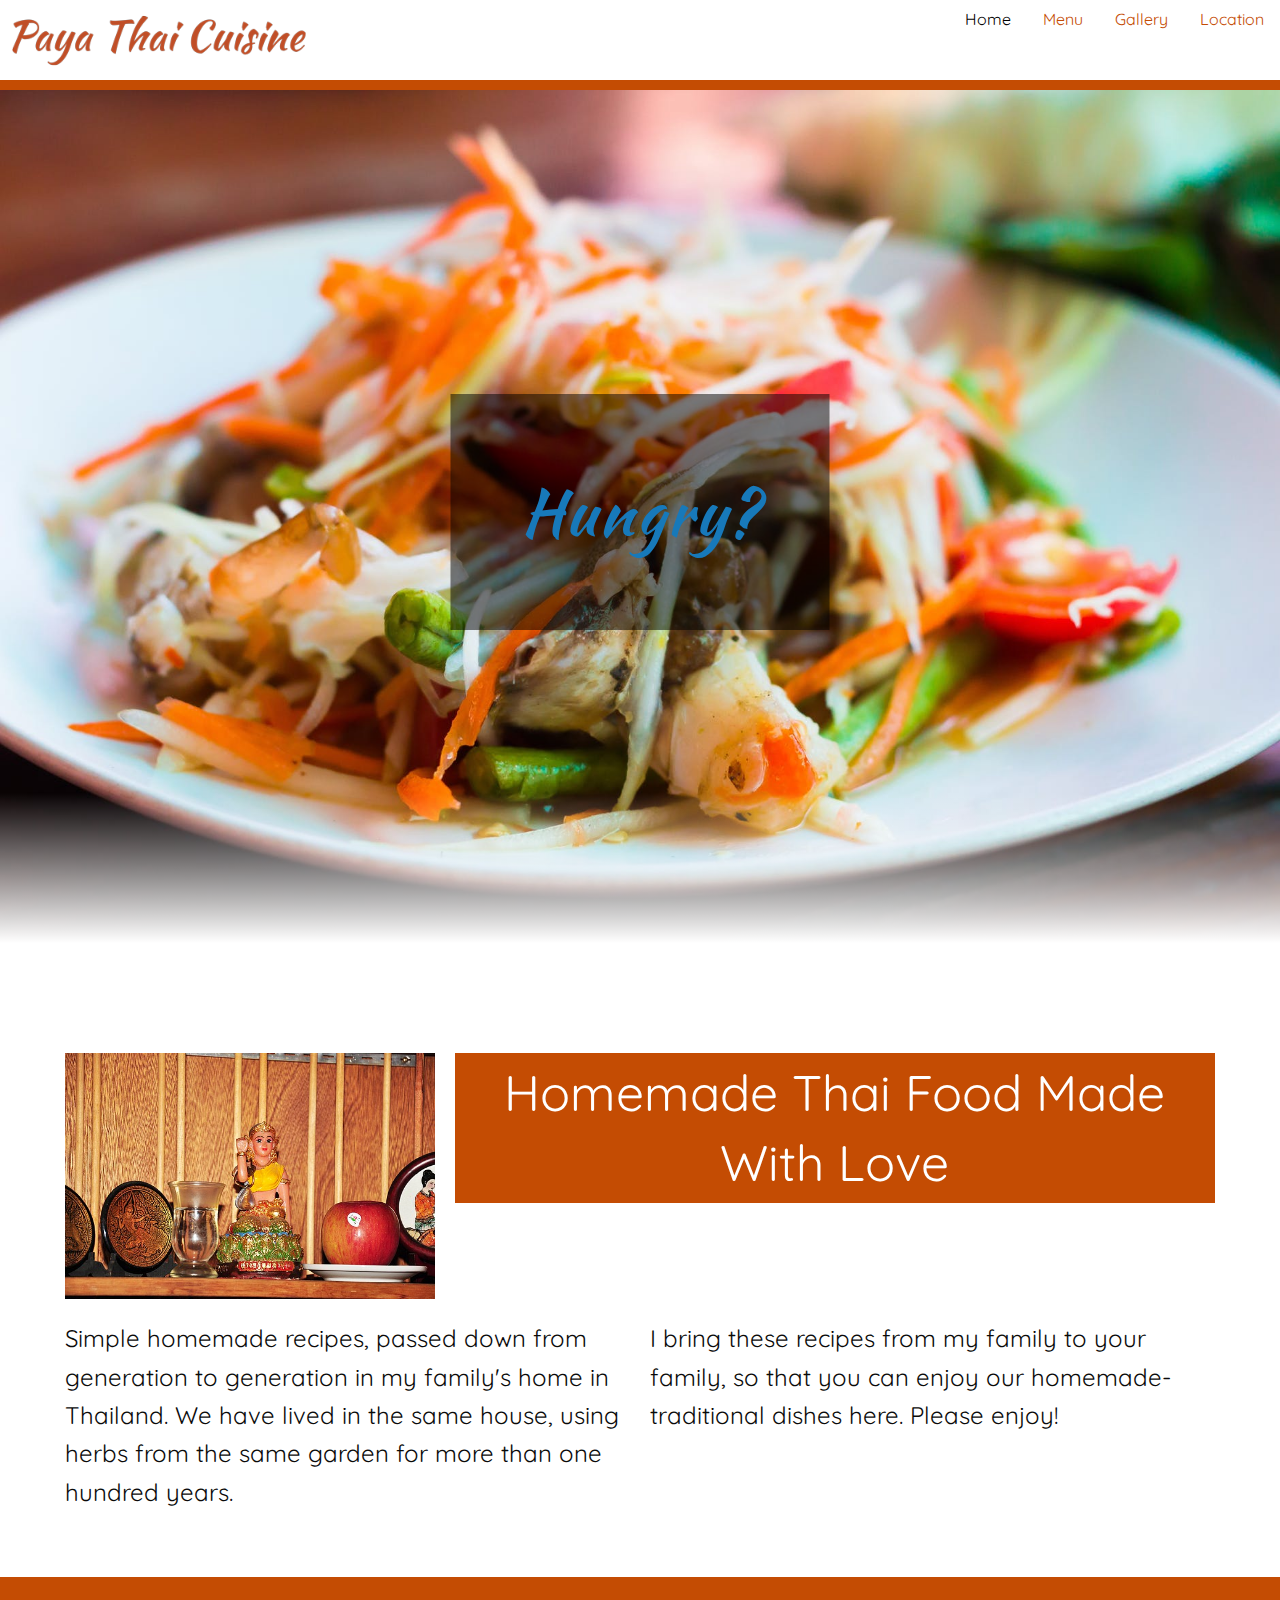
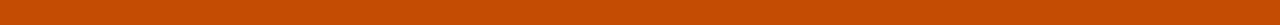
==== index.html @ 6377be19 "Added Jeric's Menu, Redeveloped Natalie's Home Page, Added photos and layout of Location" ====
<!doctype html>
<html class="no-js" lang="en" dir="ltr">
  <head>
    <meta charset="utf-8">
    <meta http-equiv="x-ua-compatible" content="ie=edge">
    <meta name="viewport" content="width=device-width, initial-scale=1.0">
    <meta author="natalie"> <!-- add author name -->
    <title>Paya Thai Cuisine</title> <!-- add title -->
    <link rel="stylesheet" href="css/foundation.css">
    <link rel="stylesheet" href="css/app1.css">
  </head>

<body id="mainpage"> <!-- Add id for page here-->
  <!-- Start the header section of each page here -->

  <!-- NAV AND HEADER -->
  <header class="grid-x">
    <div class="cell large-3 medium-5">
      <img src="img/payaaa.png" alt="Paya Thai Logo">
    </div>
    <nav class="small-11 large-9 medium-6 menu align-right grid-padding-y">
      <ul class="menu">
        <li><a href="index.html" class="current">Home</a></li>
        <li><a href="menu.html">Menu</a></li>
        <li><a href="gallery.html">Gallery</a></li>
        <li><a href="location.html">Location</a></li>
      </ul>
    </nav>
  </header>

  <!-- <header class="grid-x">
    <div class="cell large-12">
    <img src="img/payathai.png" alt="Paya Thai Logo">
  </div>
  </header>

  <section class="grid-x">
    <nav class="cell large-12 menu align-right menu-padding">
      <ul class="menu">
        <li><a href="index.html" class="current">Home</a></li>
        <li><a href="menu.html">Menu</a></li>
        <li><a href="gallery.html">Gallery</a></li>
        <li><a href="location.html">Location</a></li>
      </ul>
    </nav>

  </section> -->


  <!-- Start the content section of each page here -->

<!-- MAIN IMAGE AND TEXT -->
<article class="grid-x">
  <section class="cell container">
    <div class="gradient">
      <img class="border full" src="img/main.jpeg" alt="main food image" >
    </div>
      <!-- <p class="hook">Test</p> -->
      <a href="menu.html"><div class="catch cell">
        <div id="hungry" class="centered">Hungry?</div>
      </div></a>
  </section>
</article>

<!-- INFO AND H2 -->
<div class="grid-container">
  <section class="grid-x marg">
    <div class="cell large-4 medium-4 small-12 pad">
      <img src="img/placeholder.jpg" alt="a statue">
    </div>

    <div class="cell large-8 medium-8 small-12 pad align-center">
      <h2 class="pinkcontainer">Homemade Thai Food Made With Love</h2>
    </div>
  </section>

  <section class="grid-x margbottom">
    <div class="cell large-6 medium-6 small-12 pad">
      <p>Simple homemade recipes, passed down from generation to generation in my family's home in Thailand. We have lived in the same house, using herbs from the same garden for more than one hundred years.</p>
    </div>
    <div class="cell large-6 medium-6 small-12 pad">
      <p>I bring these recipes from my family to your family, so that you can enjoy our homemade-traditional dishes here.
      Please enjoy!</p>
    </div>
  </section>
</div>

<!-- Start the footer section of each page here -->

<footer>
  <nav class="cell pinkcontainer large-12">
    <ul class="menu align-center menu-padding">
      <li><a href="index.html">Home</a></li>
      <li><a href="menu.html">Menu</a></li>
      <li><a href="gallery.html">Gallery</a></li>
      <li><a href="location.html">Location</a></li>
    </ul>
  </nav>
</footer>

    <script src="js/vendor/jquery.js"></script>
    <script src="js/vendor/what-input.js"></script>
    <script src="js/vendor/foundation.js"></script>
    <script src="js/app.js"></script>
  </body>
</html>
---- css/app1.css ----
/* @import url('https://fonts.googleapis.com/css?family=Alegreya+Sans|Coustard'); */
@import url('https://fonts.googleapis.com/css?family=Kaushan+Script|Quicksand');

/* MAIN PAGE STARTS HERE */

/* * {
  border: 1px solid limegreen;
} */
body {
  background-color: white;
}

nav {
  /* background-color: rgb(35,35,35); */
  background-color: white;
}
/* .menu-padding {
  padding: 22px 50px;
} */

/* .main {
  background-image:url(../img/main.jpeg);
  background-repeat: no-repeat;
  background-color:rgb(35,35,35);
  background-position: center;
  height: 1200px;
  border: 3px solid rgb(255,204,221);
} */

/* .hook {
  background-color: rgba(0, 0, 0, 0.5);
} */


nav ul li a {
  color:rgb(196,76,3);
  font-family: 'Quicksand', sans-serif;
  text-align: center;
}

nav ul li a:hover {
  /* color:rgb(255,204,221); */
  background-color:(rgb(196,76,3));
}



.current {
  background-color:rgb(196,76,3));
  color: rgb(0,0,0);
}

.centered {
    position: absolute;
    top: 50%;
    left: 50%;
    transform: translate(-50%, -50%);
    background-color:rgba(0 , 0, 0, 0.5);
    padding: 70px;
    letter-spacing: 2px;
    font-family: 'Kaushan Script', cursive;
    font-size: 4rem;
}

.container {
    position: relative;
    text-align: center;
    color: white;
}

.border {
  border-top: 10px solid rgb(196,76,3);
}

.pad {
  padding: 10px;
}
.marg {
  margin-top: 100px;
}

.catch div:link {
  color:white;
}

.catch div:hover {
  color:rgb(196,76,3);
}

.gradient::after{
  display: block;
  position: relative;
  background-image: linear-gradient(to bottom, rgba(255, 255, 255, 0) 0, #fff 100%);
  margin-top: -150px;
  height: 150px;
  width: 100%;
  content: '';
}

p {
  font-family: Alegreya sans;
  font-size: 1.5rem;
  font-family: 'Quicksand', sans-serif;
}

h2 {
  font-family: 'Quicksand', sans-serif;
  font-size: 3.9vw;;
  text-align: center;
  color: rgb(255,255,255);
}
.pinkcontainer {
  background-color: rgb(196,76,3);
  padding:5px;
}

.full {
  width: 100vw;
}
.margbottom {
  margin-bottom: 40px;
}
/* MAIN PAGE ENDS HERE */
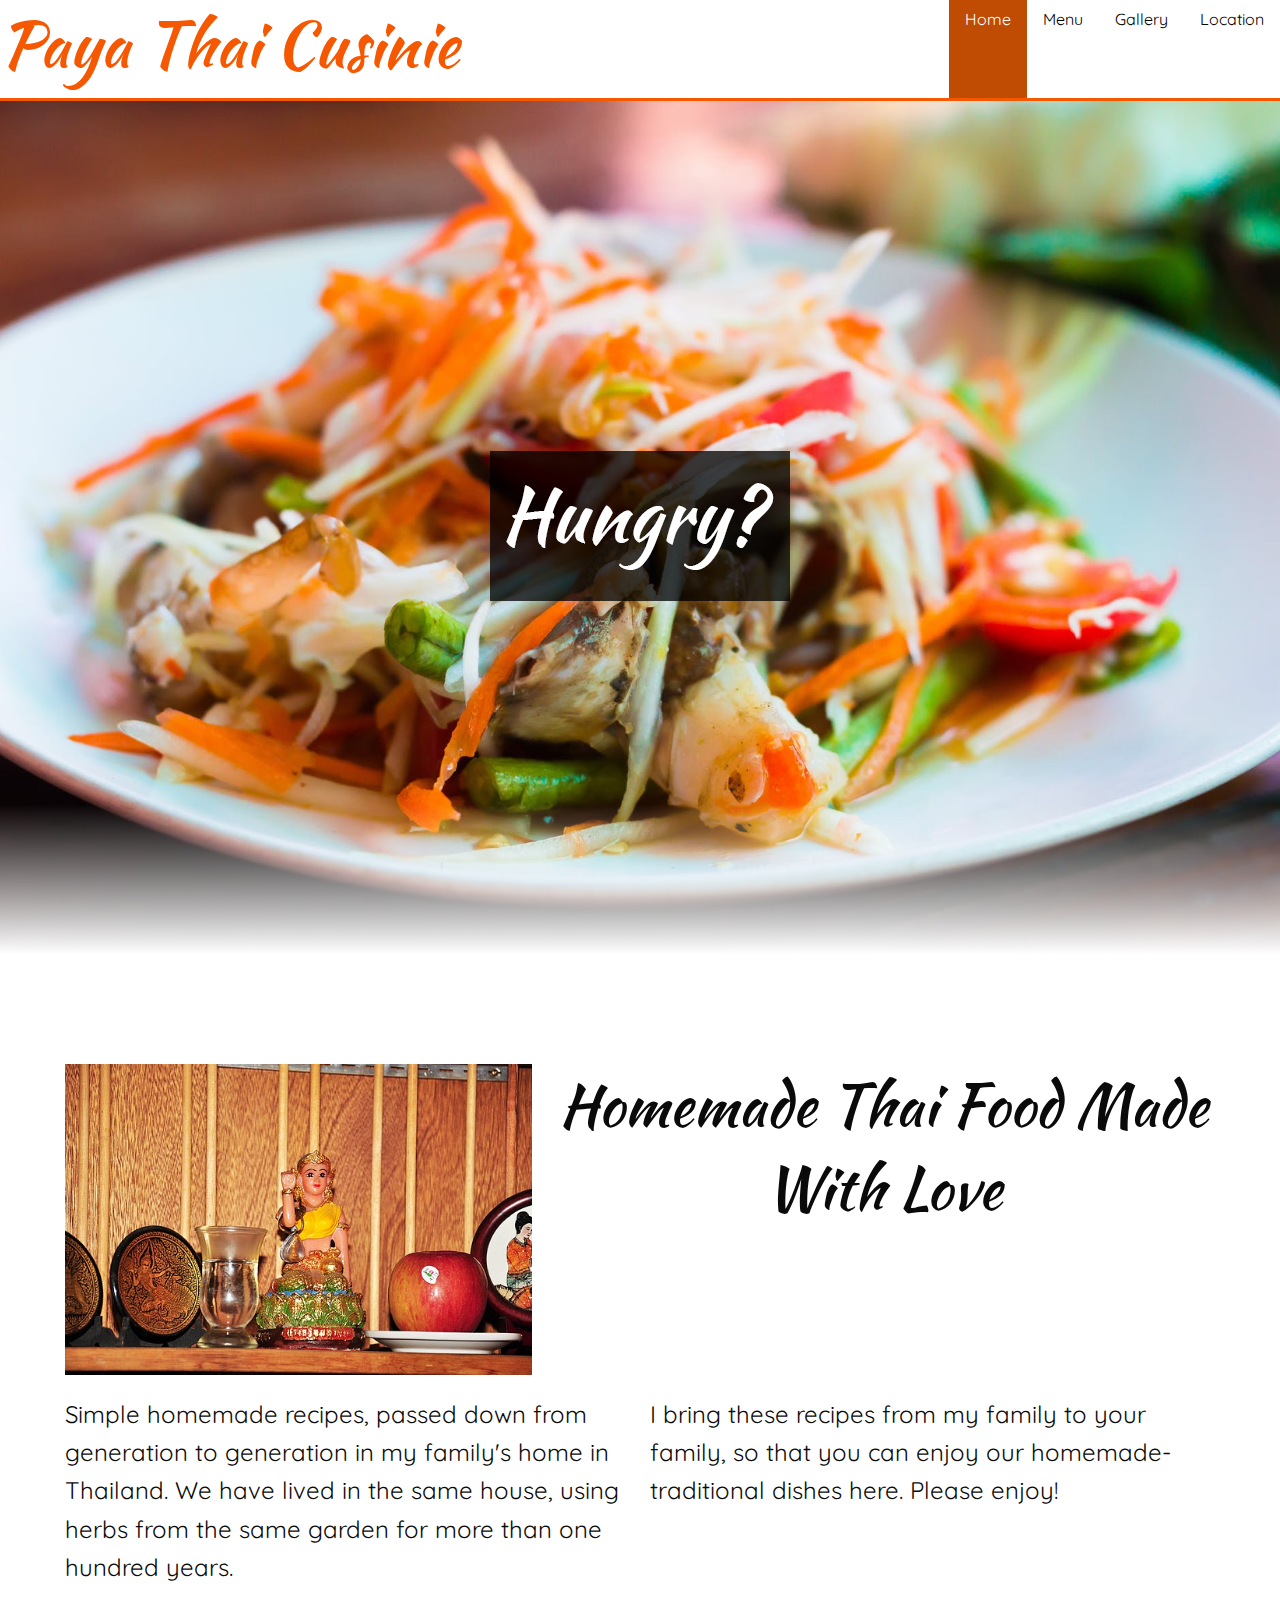
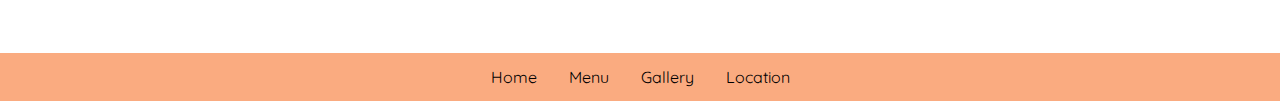
==== commit f95f645c: "Assembled Redesign" ====
--- a/index.html
+++ b/index.html
@@ -7,7 +7,7 @@
     <meta author="natalie"> <!-- add author name -->
     <title>Paya Thai Cuisine</title> <!-- add title -->
     <link rel="stylesheet" href="css/foundation.css">
-    <link rel="stylesheet" href="css/app1.css">
+    <link rel="stylesheet" href="css/app.css">
   </head>
 
 <body id="mainpage"> <!-- Add id for page here-->
@@ -15,15 +15,16 @@
 
   <!-- NAV AND HEADER -->
   <header class="grid-x">
-    <div class="cell large-3 medium-5">
-      <img src="img/payaaa.png" alt="Paya Thai Logo">
+    <div class="cell large-6 medium-6 small-12 auto">
+      <!-- <img src="img/payathai.png" alt="Paya Thai Logo"> -->
+      <h1>Paya Thai Cusinie</h1>  <!-- PLACEHOLDER FOR LOGO -->
     </div>
-    <nav class="small-11 large-9 medium-6 menu align-right grid-padding-y">
+    <nav class="cell large-6 menu align-right">
       <ul class="menu">
-        <li><a href="index.html" class="current">Home</a></li>
-        <li><a href="menu.html">Menu</a></li>
-        <li><a href="gallery.html">Gallery</a></li>
-        <li><a href="location.html">Location</a></li>
+        <li class="auto"><a href="index.html" class="current">Home</a></li>
+        <li class="auto"><a href="menu.html">Menu</a></li>
+        <li class="auto"><a href="gallery.html">Gallery</a></li>
+        <li class="auto"><a href="location.html">Location</a></li>
       </ul>
     </nav>
   </header>
@@ -53,24 +54,31 @@
 <article class="grid-x">
   <section class="cell container">
     <div class="gradient">
-      <img class="border full" src="img/main.jpeg" alt="main food image" >
+      <!-- <img class="border fluid" src="img/main.jpeg" alt="main food image" > -->
+
+      <img class="full border" data-interchange="[img/main-small.jpg, small],
+                                          [img/main.jpeg, medium],
+                                          [img/main.jpeg, large]">
+
     </div>
-      <!-- <p class="hook">Test</p> -->
-      <a href="menu.html"><div class="catch cell">
-        <div id="hungry" class="centered">Hungry?</div>
-      </div></a>
-  </section>
-</article>
+
+      <div class="cell small-12 medium-4 large-3">
+        <img src="img/hungry.png" id="hungry" class="centered" alt="Hungry?"
+         onmouseover="this.src='img/covered.png'">
+        <!-- onmouseout="this.src='img/hungry.png'" -->
+      </div>
+    </section>
+    </article>
 
 <!-- INFO AND H2 -->
 <div class="grid-container">
   <section class="grid-x marg">
-    <div class="cell large-4 medium-4 small-12 pad">
+    <div class="cell large-5 medium-5 small-12 pad">
       <img src="img/placeholder.jpg" alt="a statue">
     </div>
 
-    <div class="cell large-8 medium-8 small-12 pad align-center">
-      <h2 class="pinkcontainer">Homemade Thai Food Made With Love</h2>
+    <div class="cell large-7 medium-7 small-12 pad align-center">
+      <h2>Homemade Thai Food Made With Love</h2>
     </div>
   </section>
 
@@ -88,7 +96,7 @@
 <!-- Start the footer section of each page here -->
 
 <footer>
-  <nav class="cell pinkcontainer large-12">
+  <nav class="cell footercontainer large-12">
     <ul class="menu align-center menu-padding">
       <li><a href="index.html">Home</a></li>
       <li><a href="menu.html">Menu</a></li>
--- a/css/app.css
+++ b/css/app.css
@@ -0,0 +1,134 @@
+@import url('https://fonts.googleapis.com/css?family=Kaushan+Script|Open+Sans');
+@import url('https://fonts.googleapis.com/css?family=Quicksand');
+
+
+/* MAIN PAGE STARTS HERE */
+/*
+* {
+  border: 1px solid limegreen;
+} */
+body {
+  background-color: white;
+}
+
+nav {
+  /* background-color: rgb(35,35,35); */
+  background-color: white;
+}
+/* .menu-padding {
+  padding: 22px 50px;
+} */
+
+/* .main {
+  background-image:url(../img/main.jpeg);
+  background-repeat: no-repeat;
+  background-color:rgb(35,35,35);
+  background-position: center;
+  height: 1200px;
+  border: 3px solid rgb(255,204,221);
+} */
+
+/* .hook {
+  background-color: rgba(0, 0, 0, 0.5);
+} */
+
+
+nav ul li a {
+  color:rgb(0,0,0);
+  font-family: 'Quicksand', sans-serif;
+  text-align: center;
+}
+
+nav ul li a:hover {
+  /* color:rgb(255,204,221); */
+  background-color: rgba(246,88,1, .5);
+  color: black;
+}
+
+
+
+.current {
+  background-color:rgb(192,76,3);
+  color: white;
+}
+
+.centered {
+    position: absolute;
+    top: 50%;
+    left: 50%;
+    transform: translate(-50%, -50%);
+    /* background-color:rgba(0 , 0, 0, 0.5); */
+    /* padding: 20px;
+    letter-spacing: 2px;
+    font-family: 'Kaushan Script', cursive;
+    font-size: 4em; */
+    z-index: 10;
+}
+
+.container {
+    position: relative;
+    text-align: center;
+    color: white;
+    z-index: 1;
+}
+
+.border {
+  border-top: 3px solid rgb(246,88,1);
+}
+
+.pad {
+  padding: 10px;
+}
+.marg {
+  margin-top: 100px;
+}
+
+/* .catch div:link {
+  color:white;
+}
+
+.catch div:hover {
+  color:rgb(192,76,3);
+} */
+
+.gradient::after{
+  display: block;
+  position: relative;
+  background-image: linear-gradient(to bottom, rgba(255, 255, 255, 0) 0, #fff 100%);
+  margin-top: -150px;
+  height: 150px;
+  width: 100%;
+  content: '';
+}
+
+p {
+  font-family: 'Quicksand', sans-serif;
+  font-size: 1.5rem;
+}
+
+h2 {
+  font-family: 'Kaushan Script', cursive;
+  /* font-size: 3.9vw; */
+  font-size: 3.7em;
+  text-align: center;
+}
+.footercontainer {
+  background-color: rgba(246,88,1,.5);
+  padding:5px;
+}
+
+.full {
+  width: 100vw;
+}
+.margbottom {
+  margin-bottom: 40px;
+}
+
+#mainpage h1 {
+  font-family: 'Kaushan Script', cursive;
+  font-size: 4em;
+  color: rgb(246,88,1);
+}
+
+
+/* MAIN PAGE ENDS HERE */
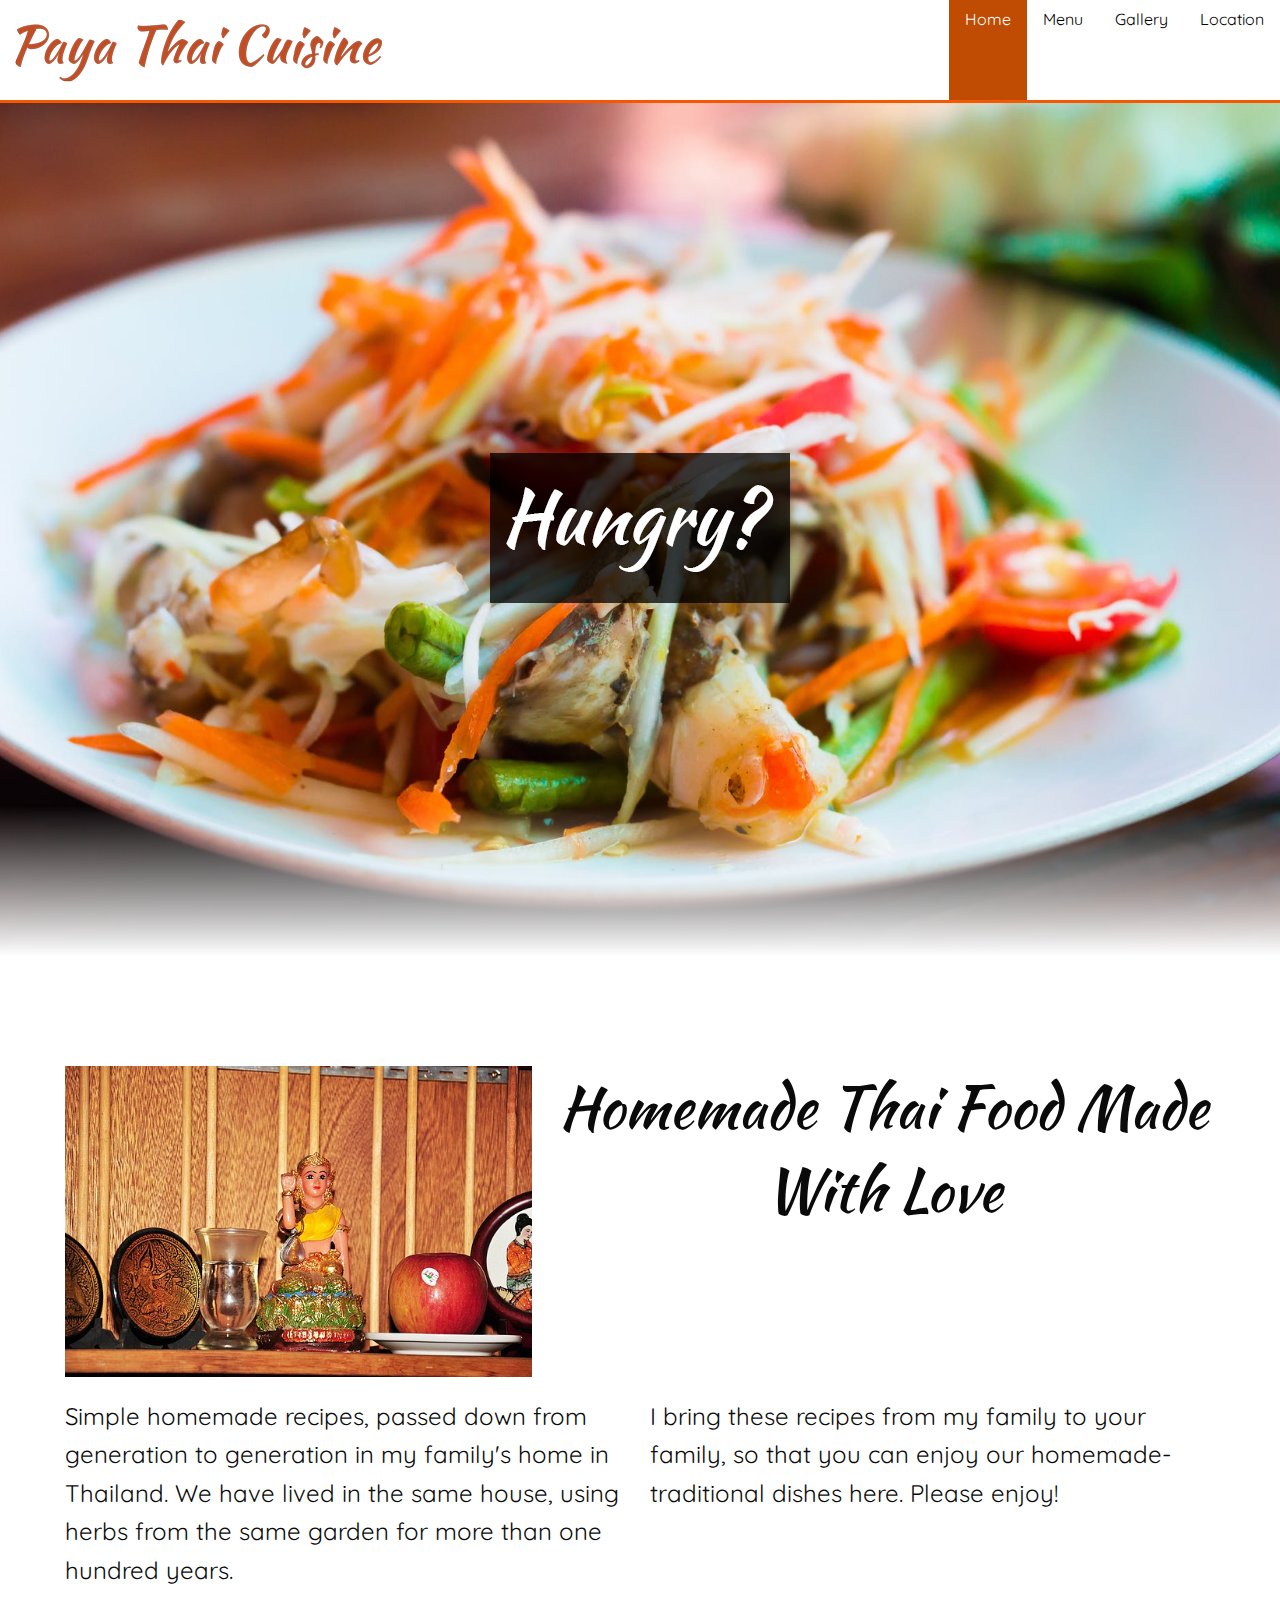
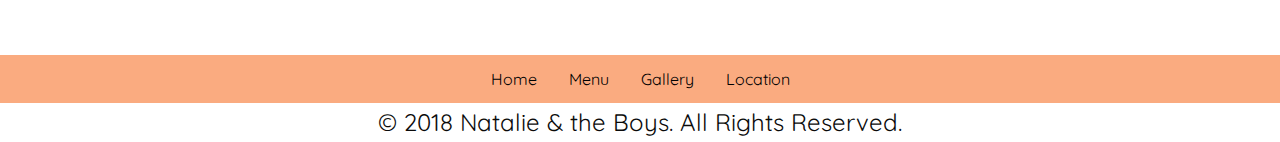
==== commit 72d2bb04: "Second to last update to assembled Project 2" ====
--- a/index.html
+++ b/index.html
@@ -5,6 +5,7 @@
     <meta http-equiv="x-ua-compatible" content="ie=edge">
     <meta name="viewport" content="width=device-width, initial-scale=1.0">
     <meta author="natalie"> <!-- add author name -->
+    <link rel="SHORTCUT ICON" href="img/16x16.png"> <!-- add icon -->
     <title>Paya Thai Cuisine</title> <!-- add title -->
     <link rel="stylesheet" href="css/foundation.css">
     <link rel="stylesheet" href="css/app.css">
@@ -17,7 +18,7 @@
   <header class="grid-x">
     <div class="cell large-6 medium-6 small-12 auto">
       <!-- <img src="img/payathai.png" alt="Paya Thai Logo"> -->
-      <h1>Paya Thai Cusinie</h1>  <!-- PLACEHOLDER FOR LOGO -->
+      <img src="img/payaaa.png" alt="Paya Thai Logo"> <!-- PLACEHOLDER FOR LOGO -->
     </div>
     <nav class="cell large-6 menu align-right">
       <ul class="menu">
@@ -104,6 +105,7 @@
       <li><a href="location.html">Location</a></li>
     </ul>
   </nav>
+  <p class="menu align-center">&copy; 2018 Natalie & the Boys.  All Rights Reserved.</p>
 </footer>
 
     <script src="js/vendor/jquery.js"></script>
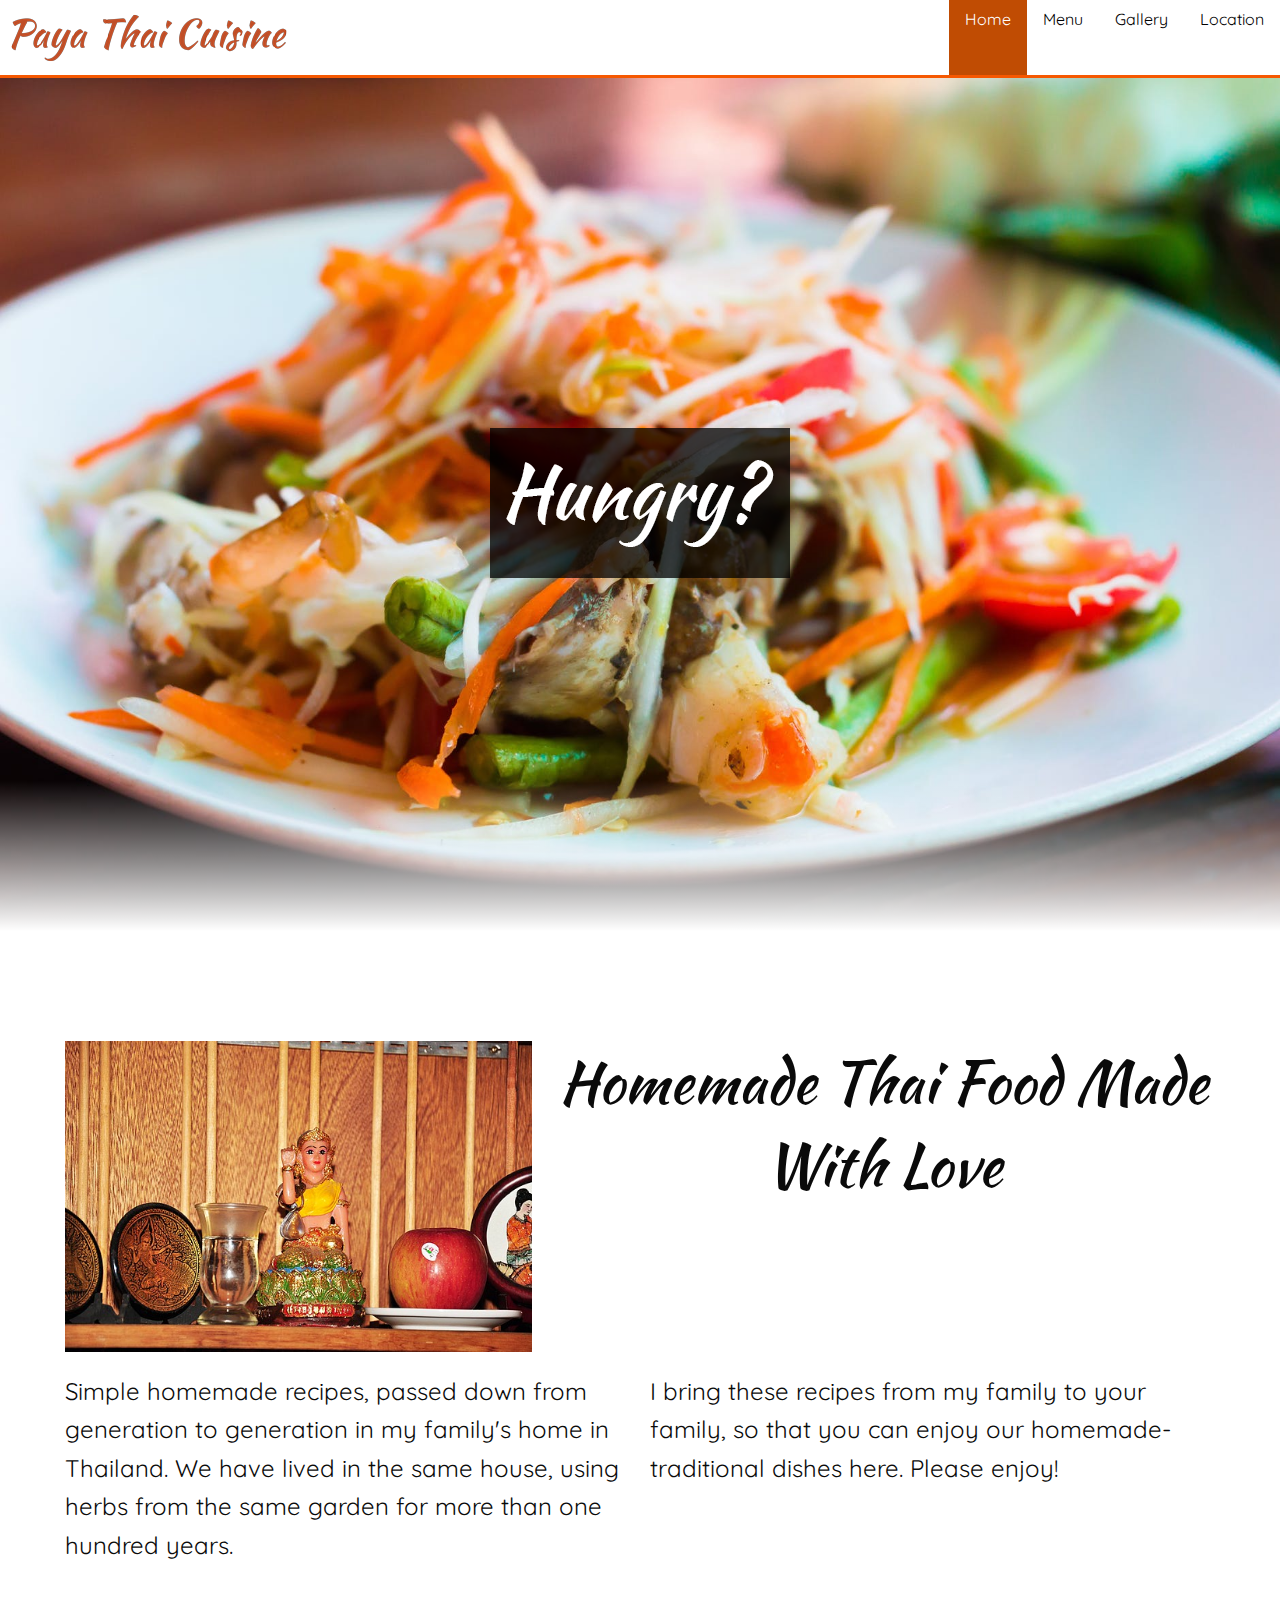
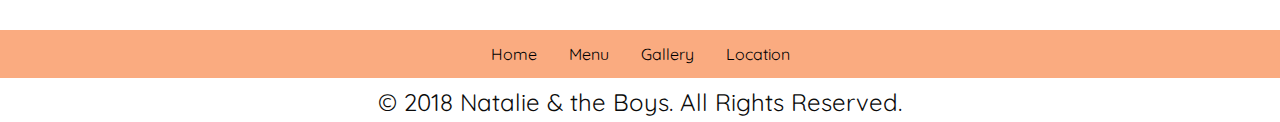
==== commit 71fac662: "Pentultimate Update" ====
--- a/index.html
+++ b/index.html
@@ -4,7 +4,7 @@
     <meta charset="utf-8">
     <meta http-equiv="x-ua-compatible" content="ie=edge">
     <meta name="viewport" content="width=device-width, initial-scale=1.0">
-    <meta author="natalie"> <!-- add author name -->
+    <meta name="author" content="Natalie"> <!-- add author name -->
     <link rel="SHORTCUT ICON" href="img/16x16.png"> <!-- add icon -->
     <title>Paya Thai Cuisine</title> <!-- add title -->
     <link rel="stylesheet" href="css/foundation.css">
@@ -18,7 +18,7 @@
   <header class="grid-x">
     <div class="cell large-6 medium-6 small-12 auto">
       <!-- <img src="img/payathai.png" alt="Paya Thai Logo"> -->
-      <img src="img/payaaa.png" alt="Paya Thai Logo"> <!-- PLACEHOLDER FOR LOGO -->
+      <img src="img/payaaa2.png" alt="Paya Thai Logo"> <!-- PLACEHOLDER FOR LOGO -->
     </div>
     <nav class="cell large-6 menu align-right">
       <ul class="menu">
--- a/css/app.css
+++ b/css/app.css
@@ -1,5 +1,4 @@
-@import url('https://fonts.googleapis.com/css?family=Kaushan+Script|Open+Sans');
-@import url('https://fonts.googleapis.com/css?family=Quicksand');
+@import url('https://fonts.googleapis.com/css?family=Kaushan+Script|Quicksand');
 
 
 /* MAIN PAGE STARTS HERE */
@@ -52,7 +51,7 @@
   color: white;
 }
 
-.centered {
+#mainpage .centered {
     position: absolute;
     top: 50%;
     left: 50%;
@@ -65,7 +64,7 @@
     z-index: 10;
 }
 
-.container {
+#mainpage .container {
     position: relative;
     text-align: center;
     color: white;
@@ -76,10 +75,10 @@
   border-top: 3px solid rgb(246,88,1);
 }
 
-.pad {
+#mainpage .pad {
   padding: 10px;
 }
-.marg {
+#mainpage .marg {
   margin-top: 100px;
 }
 
@@ -91,7 +90,7 @@
   color:rgb(192,76,3);
 } */
 
-.gradient::after{
+#mainpage .gradient::after{
   display: block;
   position: relative;
   background-image: linear-gradient(to bottom, rgba(255, 255, 255, 0) 0, #fff 100%);
@@ -101,12 +100,12 @@
   content: '';
 }
 
-p {
+#mainpage p {
   font-family: 'Quicksand', sans-serif;
   font-size: 1.5rem;
 }
 
-h2 {
+#mainpage h2 {
   font-family: 'Kaushan Script', cursive;
   /* font-size: 3.9vw; */
   font-size: 3.7em;
@@ -117,7 +116,7 @@
   padding:5px;
 }
 
-.full {
+ .full {
   width: 100vw;
 }
 .margbottom {
@@ -131,4 +130,265 @@
 }
 
 
+
 /* MAIN PAGE ENDS HERE */
+
+
+/* MENU STARTS HERE */
+
+#menupage {
+  background: white;
+}
+#navbar {
+  overflow: hidden;
+  background-color: rgb(192,76,3);
+  z-index: 1000000000000;
+}
+
+#navbar a {
+  float: left;
+  display: block;
+  color: #FFF;
+  text-align: center;
+  padding: 14px 16px;
+  text-decoration: none;
+  font-size: 1.3rem;
+}
+
+#navbar a:hover {
+  background-color: rgba(246,88,1, .5)
+  color: black;
+}
+
+#navbar a.active {
+  background-color: #4CAF50;
+  color: white;
+}
+/* #navbar {
+  overflow: hidden;
+  background-color: white;
+  border: 2px dotted black;
+  z-index: 10;
+}
+#navbar a {
+  /* float: left; */
+  /* display: block;
+  color: rgb(68, 69, 156);
+  text-align: center;
+  padding: 14px 16px;
+  text-decoration: none;
+  font-size: 1.2rem;
+} */
+
+/* #navbar a:hover { */
+  /* background-color: #ddd; */
+  /* background-color: rgb(255, 204, 221); */
+
+
+/* #navbar a.active {
+  background-color: #4CAF50;
+  color: rgb(68, 69, 156);
+} */
+/* sticky nav end */
+
+#content {
+  padding: 16px;
+  margin-top: 60px; /* Add a top margin to avoid content overlay */
+  z-index: -2;
+}
+#content p {
+  color: rgb(0, 0, 0);
+  font-size: 1.2rem;
+  font-family: 'Quicksand', sans-serif;
+}
+#menupage h1 {
+  font-family: 'Kaushan Script', cursive;
+  font-size: 4em;
+  color: rgb(246, 88, 1);
+}
+#menupage h3 {
+  color: rgb(246, 88, 1);
+  font-size: 1.8rem;
+}
+#menupage h4 {
+  text-align: left;
+  color: rgb(246, 88, 1);
+}
+
+/* The sticky class is added to the navbar with JS when it reaches its scroll position */
+.sticky {
+  position: fixed;
+  top: 0;
+  width: 100%
+}
+
+/* Add some top padding to the page content to prevent sudden quick movement (as the navigation bar gets a new position at the top of the page (position:fixed and top:0) */
+.sticky + .content {
+  padding-top: 60px;
+}
+
+/* Menu format css */
+
+.menu-item {
+  margin: 35px ;
+  font-size: 18px;
+}
+
+.menu-item-name{
+  /* font-family: helvetica; */
+  font-family: 'Quicksand', sans-serif;
+  font-size: 1rem;
+  font-weight: bold;
+  border-bottom: 2px dotted rgb(213, 213, 213);
+  text-align: left;
+}
+
+.menu-item-description {
+  font-family: 'Quicksand', sans-serif;
+  font-style: italic;
+  font-weight: lighter;
+  color: #ddd;
+  font-size: .5rem;
+  line-height: 2rem;
+  padding: 0 10px;
+  text-align: left;
+}
+
+.menu-item-price{
+  font-family: 'Quicksand', sans-serif;
+  float: right;
+  font-weight: bold;
+  font-size: .5rem;
+  margin-top: -11px;
+}
+.menu-section-title {
+  /* font-family: georgia; */
+  font-family: 'Quicksand', sans-serif;
+  font-size: 1.8rem;
+  display: block;
+  font-weight:normal;
+  margin: 20px 0;
+  text-align: Center;
+  z-index: 0;
+}
+/* MENU ENDS HERE */
+
+/* location css here */
+#location body, nav{
+  font-family: 'Quicksand', sans-serif;
+}
+#location h1, h2, h3, h4, h5, h6{
+  font-family: 'Quicksand', sans-serif;
+}
+#location h1 {
+  font-size: 3rem;
+}
+#location h2 {
+  font-size: 1.5rem;
+  padding: 4px;
+  margin-left: 15px;
+}
+#location h3 {
+  padding: 1px;
+  margin-left: 15px;
+}
+#location h4 {
+  font-size: 1rem;
+  padding: 1px;
+  margin-left: 10px;
+  text-align: center;
+}
+#location p {
+  font-size: 1.25rem;
+  padding: 1px;
+  margin-left: 15px;
+  margin-right: auto;
+  text-indent: 10px;
+  font-family: 'Quicksand', sans-serif;
+}
+.current {
+  background-color:rgb(192,76,3);
+  color: white;
+}
+nav {
+  padding-top: 15px;
+  margin-top: 2px;
+  margin-bottom: 5px;
+  color: rgb(0, 0, 0);
+  font-size: 1rem;
+}
+nav ul li a:hover {
+  /* color:rgb(255,204,221); */
+  background-color: rgba(246,88,1, .5);
+  color: black;
+}
+/* nav a:link, nav a:visited {
+  color: rgb(255,255,255);
+  background-color: rgb(0,0,0);
+} */
+input[type=text], select, textarea {
+    width: 100%;
+    padding: 12px;
+    border: 1px solid #ccc;
+    border-radius: 4px;
+    box-sizing: border-box;
+    margin-top: 6px;
+    margin-bottom: 16px;
+    resize: vertical;
+}
+
+input[type=submit] {
+    background-color: rgb(0,0,0);
+    color: white;
+    padding: 5px 15px;
+    border: none;
+    border-radius: 4px;
+    cursor: pointer;
+}
+
+input[type=submit]:hover {
+    background-color: rgb(255,255,255);
+    color: rgb(0,0,0);
+}
+label {
+  padding: 3px;
+}
+#location .container {
+    border-radius: 5px;
+    background-color: rgba(176,196,222);
+    padding: 10px;
+}
+#location body {
+  background-color: rgb(255,255,255);
+}
+
+#location .catch div:link {
+  color:white;
+}
+
+#location .catch div:hover {
+  color:rgb(255,204,221);
+}
+#location .centered {
+    position: absolute;
+    top: 40%;
+    left: 25%;
+    transform: translate(-50%, -50%);
+    background-color:rgba(0 , 0, 0, 0.5);
+    padding: 25px;
+    letter-spacing: 2px;
+    font-family: 'Kaushan Script', cursive;
+    font-size: 4rem;
+}
+/* comment */
+/* location css ends here */
+
+
+
+/* UNIVERSAL */
+footer .footercontainer .cc {
+  font-size: 1rem;
+  padding: 1px;
+  margin-left: 10px;
+  text-align: center;
+}
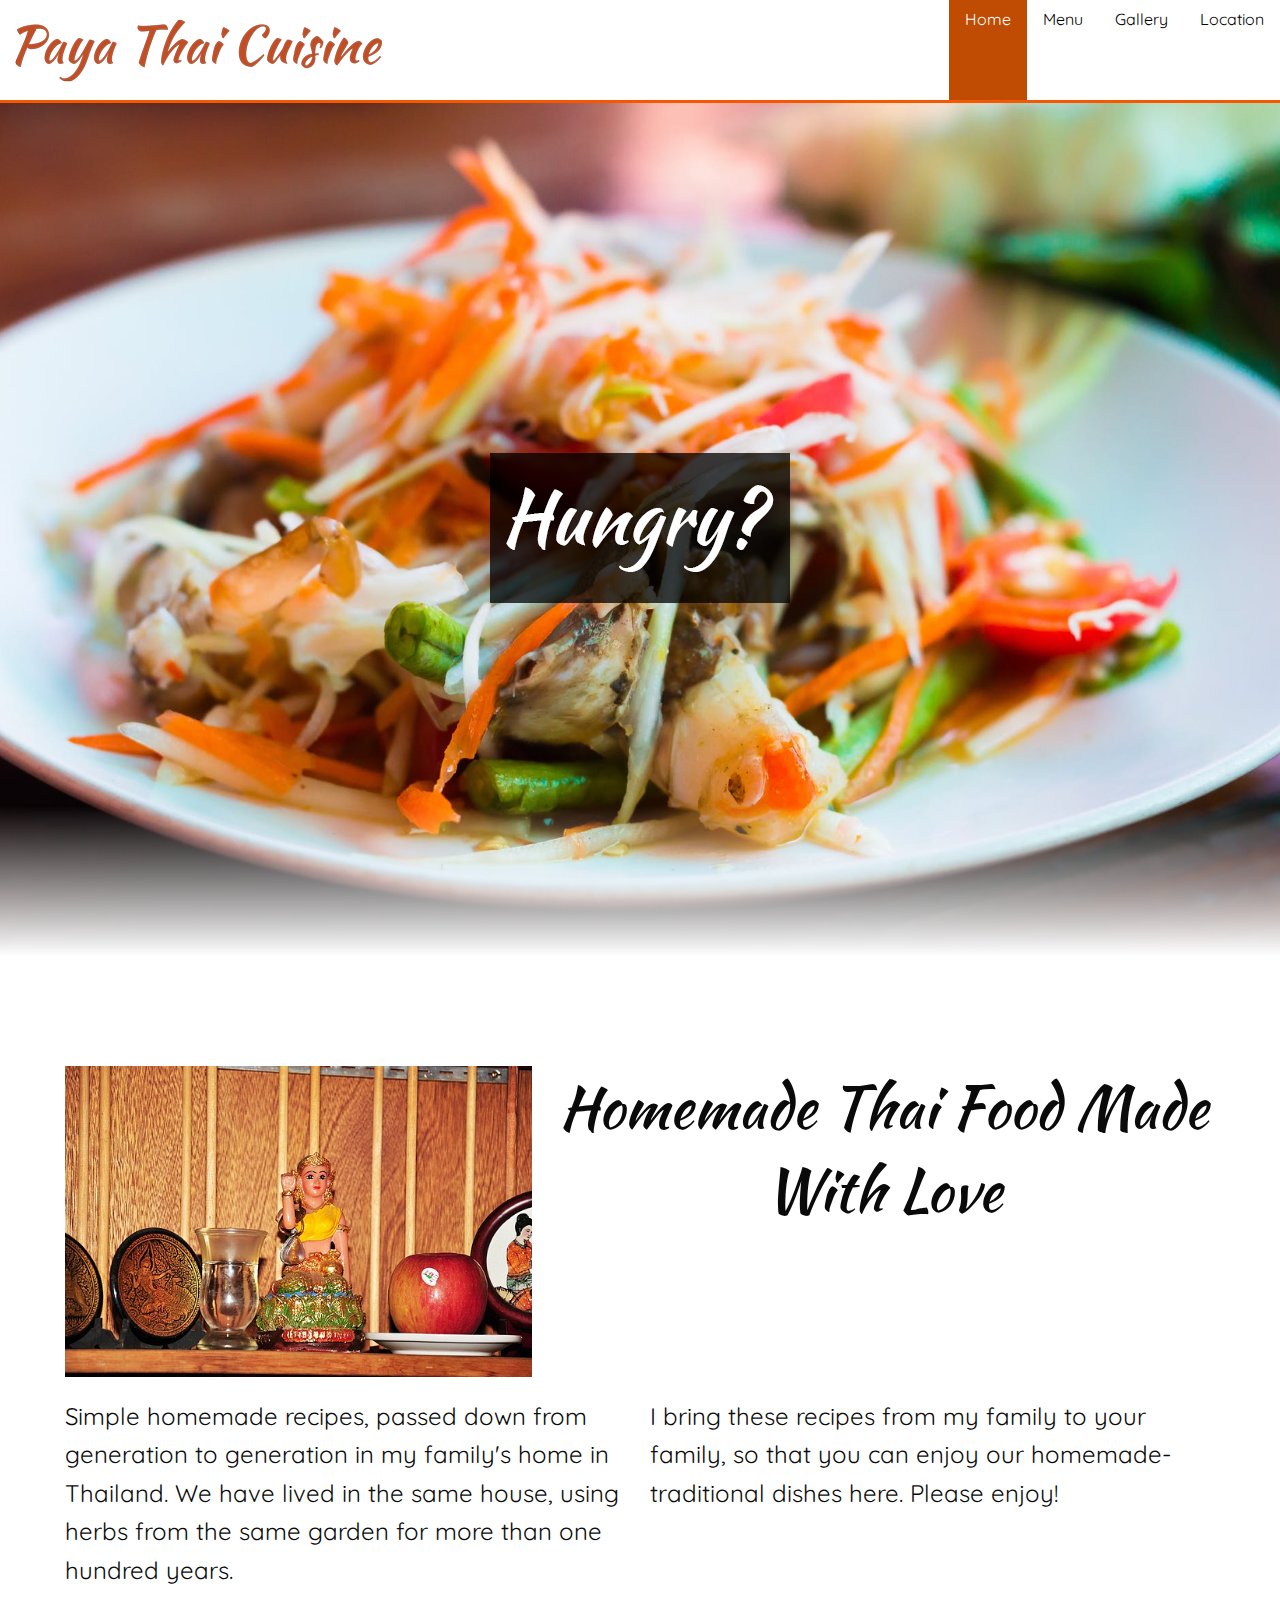
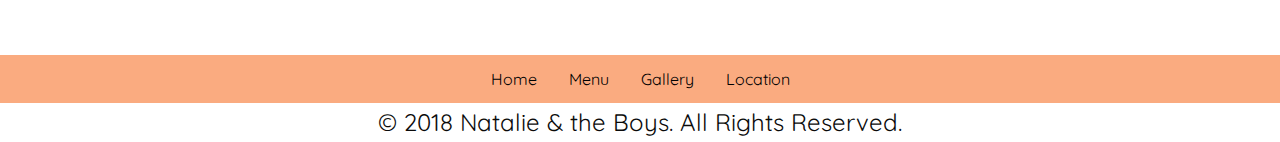
==== commit 24b2d293: "Revert "Pentultimate Update"" ====
--- a/index.html
+++ b/index.html
@@ -18,7 +18,7 @@
   <header class="grid-x">
     <div class="cell large-6 medium-6 small-12 auto">
       <!-- <img src="img/payathai.png" alt="Paya Thai Logo"> -->
-      <img src="img/payaaa2.png" alt="Paya Thai Logo"> <!-- PLACEHOLDER FOR LOGO -->
+      <img src="img/payaaa.png" alt="Paya Thai Logo"> <!-- PLACEHOLDER FOR LOGO -->
     </div>
     <nav class="cell large-6 menu align-right">
       <ul class="menu">
--- a/css/app.css
+++ b/css/app.css
@@ -1,4 +1,5 @@
-@import url('https://fonts.googleapis.com/css?family=Kaushan+Script|Quicksand');
+@import url('https://fonts.googleapis.com/css?family=Kaushan+Script|Open+Sans');
+@import url('https://fonts.googleapis.com/css?family=Quicksand');
 
 
 /* MAIN PAGE STARTS HERE */
@@ -51,7 +52,7 @@
   color: white;
 }
 
-#mainpage .centered {
+.centered {
     position: absolute;
     top: 50%;
     left: 50%;
@@ -64,7 +65,7 @@
     z-index: 10;
 }
 
-#mainpage .container {
+.container {
     position: relative;
     text-align: center;
     color: white;
@@ -75,10 +76,10 @@
   border-top: 3px solid rgb(246,88,1);
 }
 
-#mainpage .pad {
+.pad {
   padding: 10px;
 }
-#mainpage .marg {
+.marg {
   margin-top: 100px;
 }
 
@@ -90,7 +91,7 @@
   color:rgb(192,76,3);
 } */
 
-#mainpage .gradient::after{
+.gradient::after{
   display: block;
   position: relative;
   background-image: linear-gradient(to bottom, rgba(255, 255, 255, 0) 0, #fff 100%);
@@ -100,12 +101,12 @@
   content: '';
 }
 
-#mainpage p {
+p {
   font-family: 'Quicksand', sans-serif;
   font-size: 1.5rem;
 }
 
-#mainpage h2 {
+h2 {
   font-family: 'Kaushan Script', cursive;
   /* font-size: 3.9vw; */
   font-size: 3.7em;
@@ -116,7 +117,7 @@
   padding:5px;
 }
 
- .full {
+.full {
   width: 100vw;
 }
 .margbottom {
@@ -130,12 +131,9 @@
 }
 
 
-
 /* MAIN PAGE ENDS HERE */
 
-
-/* MENU STARTS HERE */
-
+@import url('https://fonts.googleapis.com/css?family=Quicksand');
 #menupage {
   background: white;
 }
@@ -271,124 +269,3 @@
   text-align: Center;
   z-index: 0;
 }
-/* MENU ENDS HERE */
-
-/* location css here */
-#location body, nav{
-  font-family: 'Quicksand', sans-serif;
-}
-#location h1, h2, h3, h4, h5, h6{
-  font-family: 'Quicksand', sans-serif;
-}
-#location h1 {
-  font-size: 3rem;
-}
-#location h2 {
-  font-size: 1.5rem;
-  padding: 4px;
-  margin-left: 15px;
-}
-#location h3 {
-  padding: 1px;
-  margin-left: 15px;
-}
-#location h4 {
-  font-size: 1rem;
-  padding: 1px;
-  margin-left: 10px;
-  text-align: center;
-}
-#location p {
-  font-size: 1.25rem;
-  padding: 1px;
-  margin-left: 15px;
-  margin-right: auto;
-  text-indent: 10px;
-  font-family: 'Quicksand', sans-serif;
-}
-.current {
-  background-color:rgb(192,76,3);
-  color: white;
-}
-nav {
-  padding-top: 15px;
-  margin-top: 2px;
-  margin-bottom: 5px;
-  color: rgb(0, 0, 0);
-  font-size: 1rem;
-}
-nav ul li a:hover {
-  /* color:rgb(255,204,221); */
-  background-color: rgba(246,88,1, .5);
-  color: black;
-}
-/* nav a:link, nav a:visited {
-  color: rgb(255,255,255);
-  background-color: rgb(0,0,0);
-} */
-input[type=text], select, textarea {
-    width: 100%;
-    padding: 12px;
-    border: 1px solid #ccc;
-    border-radius: 4px;
-    box-sizing: border-box;
-    margin-top: 6px;
-    margin-bottom: 16px;
-    resize: vertical;
-}
-
-input[type=submit] {
-    background-color: rgb(0,0,0);
-    color: white;
-    padding: 5px 15px;
-    border: none;
-    border-radius: 4px;
-    cursor: pointer;
-}
-
-input[type=submit]:hover {
-    background-color: rgb(255,255,255);
-    color: rgb(0,0,0);
-}
-label {
-  padding: 3px;
-}
-#location .container {
-    border-radius: 5px;
-    background-color: rgba(176,196,222);
-    padding: 10px;
-}
-#location body {
-  background-color: rgb(255,255,255);
-}
-
-#location .catch div:link {
-  color:white;
-}
-
-#location .catch div:hover {
-  color:rgb(255,204,221);
-}
-#location .centered {
-    position: absolute;
-    top: 40%;
-    left: 25%;
-    transform: translate(-50%, -50%);
-    background-color:rgba(0 , 0, 0, 0.5);
-    padding: 25px;
-    letter-spacing: 2px;
-    font-family: 'Kaushan Script', cursive;
-    font-size: 4rem;
-}
-/* comment */
-/* location css ends here */
-
-
-
-/* UNIVERSAL */
-footer .footercontainer .cc {
-  font-size: 1rem;
-  padding: 1px;
-  margin-left: 10px;
-  text-align: center;
-}
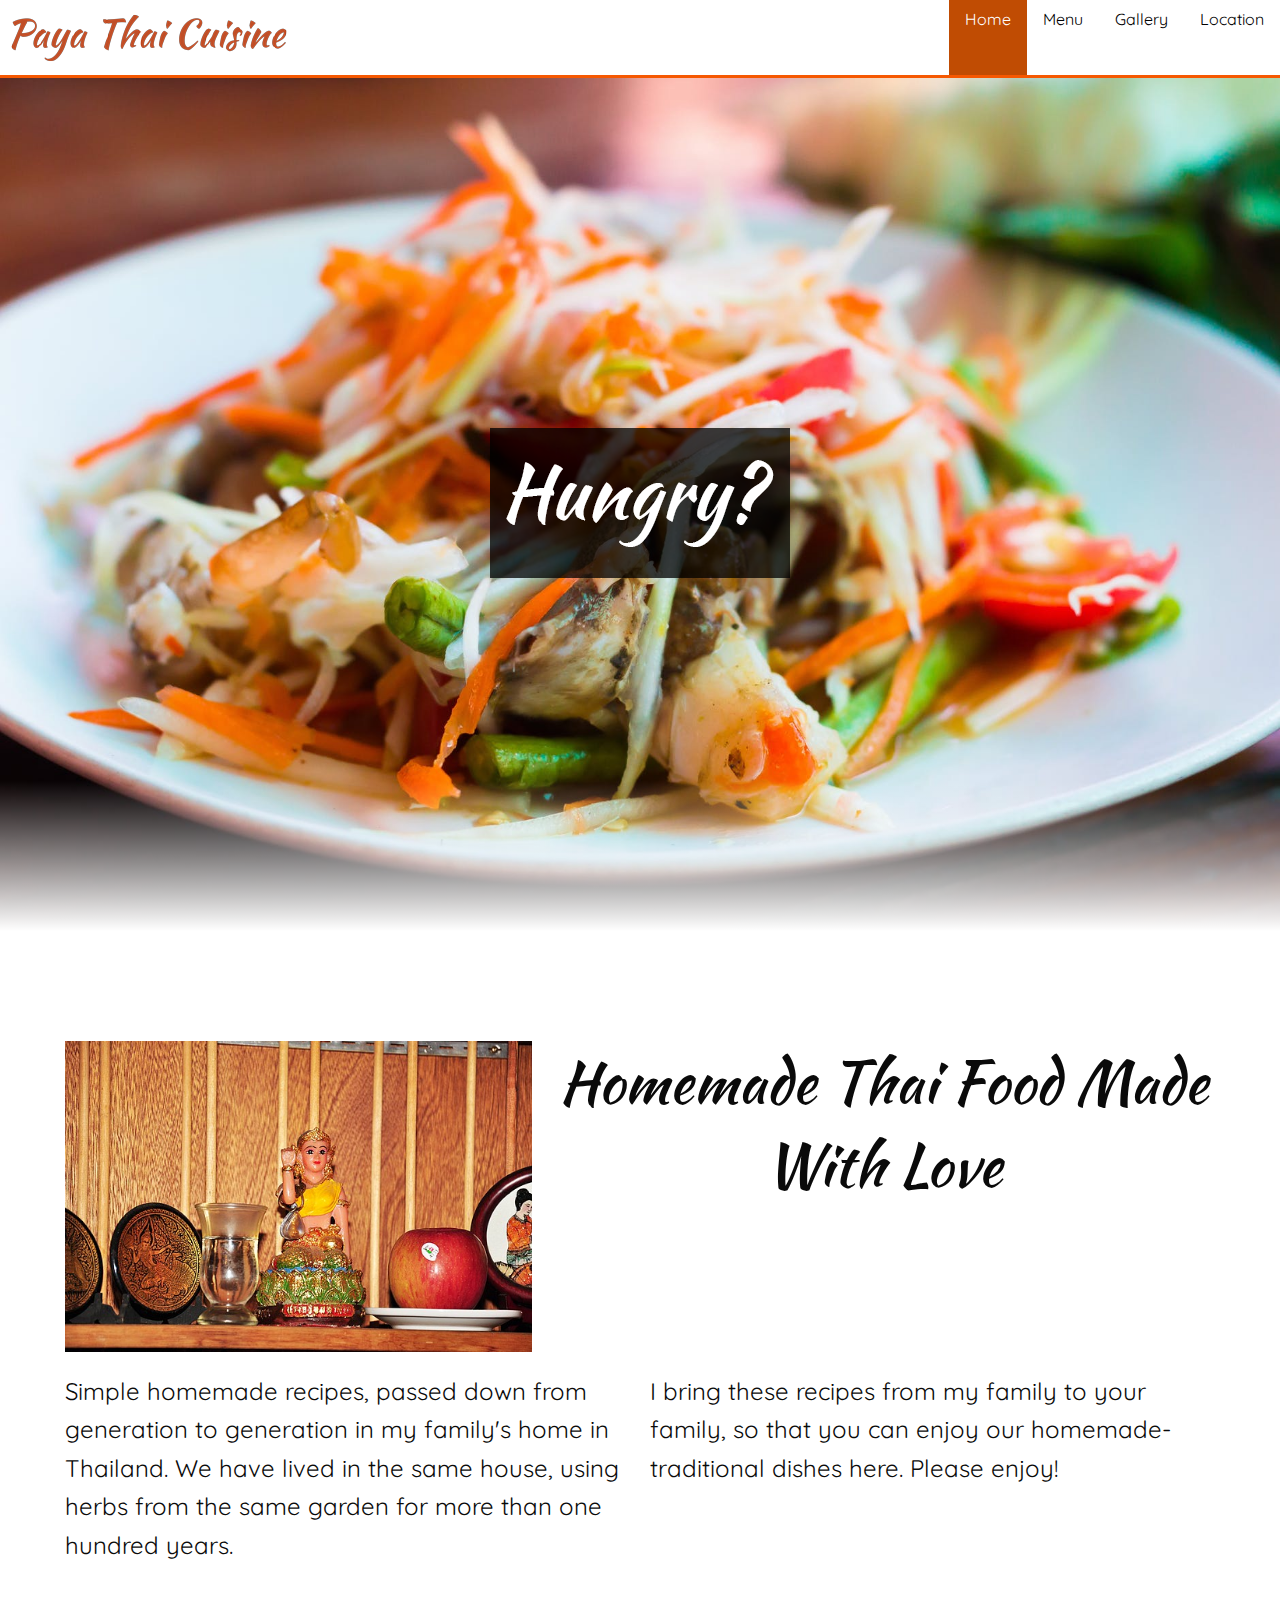
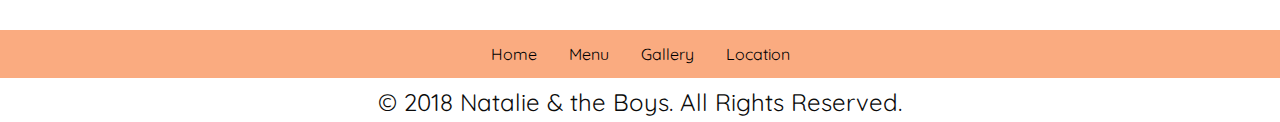
==== commit fcf77cf3: "LAST UPDATE?" ====
--- a/index.html
+++ b/index.html
@@ -18,7 +18,7 @@
   <header class="grid-x">
     <div class="cell large-6 medium-6 small-12 auto">
       <!-- <img src="img/payathai.png" alt="Paya Thai Logo"> -->
-      <img src="img/payaaa.png" alt="Paya Thai Logo"> <!-- PLACEHOLDER FOR LOGO -->
+      <img src="img/payaaa2.png" alt="Paya Thai Logo"> <!-- PLACEHOLDER FOR LOGO -->
     </div>
     <nav class="cell large-6 menu align-right">
       <ul class="menu">
--- a/css/app.css
+++ b/css/app.css
@@ -1,5 +1,4 @@
-@import url('https://fonts.googleapis.com/css?family=Kaushan+Script|Open+Sans');
-@import url('https://fonts.googleapis.com/css?family=Quicksand');
+@import url('https://fonts.googleapis.com/css?family=Kaushan+Script|Quicksand');
 
 
 /* MAIN PAGE STARTS HERE */
@@ -52,7 +51,7 @@
   color: white;
 }
 
-.centered {
+#mainpage .centered {
     position: absolute;
     top: 50%;
     left: 50%;
@@ -65,7 +64,7 @@
     z-index: 10;
 }
 
-.container {
+#mainpage .container {
     position: relative;
     text-align: center;
     color: white;
@@ -76,10 +75,10 @@
   border-top: 3px solid rgb(246,88,1);
 }
 
-.pad {
+#mainpage .pad {
   padding: 10px;
 }
-.marg {
+#mainpage .marg {
   margin-top: 100px;
 }
 
@@ -91,7 +90,7 @@
   color:rgb(192,76,3);
 } */
 
-.gradient::after{
+#mainpage .gradient::after{
   display: block;
   position: relative;
   background-image: linear-gradient(to bottom, rgba(255, 255, 255, 0) 0, #fff 100%);
@@ -101,12 +100,12 @@
   content: '';
 }
 
-p {
+#mainpage p {
   font-family: 'Quicksand', sans-serif;
   font-size: 1.5rem;
 }
 
-h2 {
+#mainpage h2 {
   font-family: 'Kaushan Script', cursive;
   /* font-size: 3.9vw; */
   font-size: 3.7em;
@@ -117,7 +116,7 @@
   padding:5px;
 }
 
-.full {
+ .full {
   width: 100vw;
 }
 .margbottom {
@@ -131,9 +130,12 @@
 }
 
 
+
 /* MAIN PAGE ENDS HERE */
 
-@import url('https://fonts.googleapis.com/css?family=Quicksand');
+
+/* MENU STARTS HERE */
+
 #menupage {
   background: white;
 }
@@ -207,6 +209,7 @@
 #menupage h3 {
   color: rgb(246, 88, 1);
   font-size: 1.8rem;
+  text-align: center;
 }
 #menupage h4 {
   text-align: left;
@@ -269,3 +272,124 @@
   text-align: Center;
   z-index: 0;
 }
+/* MENU ENDS HERE */
+
+/* location css here */
+#location body, nav{
+  font-family: 'Quicksand', sans-serif;
+}
+#location h1, h2, h3, h4, h5, h6{
+  font-family: 'Quicksand', sans-serif;
+}
+#location h1 {
+  font-size: 3rem;
+}
+#location h2 {
+  font-size: 1.5rem;
+  padding: 4px;
+  margin-left: 15px;
+}
+#location h3 {
+  padding: 1px;
+  margin-left: 15px;
+}
+#location h4 {
+  font-size: 1rem;
+  padding: 1px;
+  margin-left: 10px;
+  text-align: center;
+}
+#location p {
+  font-size: 1.25rem;
+  padding: 1px;
+  margin-left: 15px;
+  margin-right: auto;
+  text-indent: 10px;
+  font-family: 'Quicksand', sans-serif;
+}
+.current {
+  background-color:rgb(192,76,3);
+  color: white;
+}
+nav {
+  padding-top: 15px;
+  margin-top: 2px;
+  margin-bottom: 5px;
+  color: rgb(0, 0, 0);
+  font-size: 1rem;
+}
+nav ul li a:hover {
+  /* color:rgb(255,204,221); */
+  background-color: rgba(246,88,1, .5);
+  color: black;
+}
+/* nav a:link, nav a:visited {
+  color: rgb(255,255,255);
+  background-color: rgb(0,0,0);
+} */
+input[type=text], select, textarea {
+    width: 100%;
+    padding: 12px;
+    border: 1px solid #ccc;
+    border-radius: 4px;
+    box-sizing: border-box;
+    margin-top: 6px;
+    margin-bottom: 16px;
+    resize: vertical;
+}
+
+input[type=submit] {
+    background-color: rgb(0,0,0);
+    color: white;
+    padding: 5px 15px;
+    border: none;
+    border-radius: 4px;
+    cursor: pointer;
+}
+
+input[type=submit]:hover {
+    background-color: rgb(255,255,255);
+    color: rgb(0,0,0);
+}
+label {
+  padding: 3px;
+}
+#location .container {
+    border-radius: 5px;
+    background-color: rgba(176,196,222);
+    padding: 10px;
+}
+#location body {
+  background-color: rgb(255,255,255);
+}
+
+#location .catch div:link {
+  color:white;
+}
+
+#location .catch div:hover {
+  color:rgb(255,204,221);
+}
+#location .centered {
+    position: absolute;
+    top: 40%;
+    left: 25%;
+    transform: translate(-50%, -50%);
+    background-color:rgba(0 , 0, 0, 0.5);
+    padding: 25px;
+    letter-spacing: 2px;
+    font-family: 'Kaushan Script', cursive;
+    font-size: 4rem;
+}
+/* comment */
+/* location css ends here */
+
+
+
+/* UNIVERSAL */
+footer .footercontainer .cc {
+  font-size: 1rem;
+  padding: 1px;
+  margin-left: 10px;
+  text-align: center;
+}
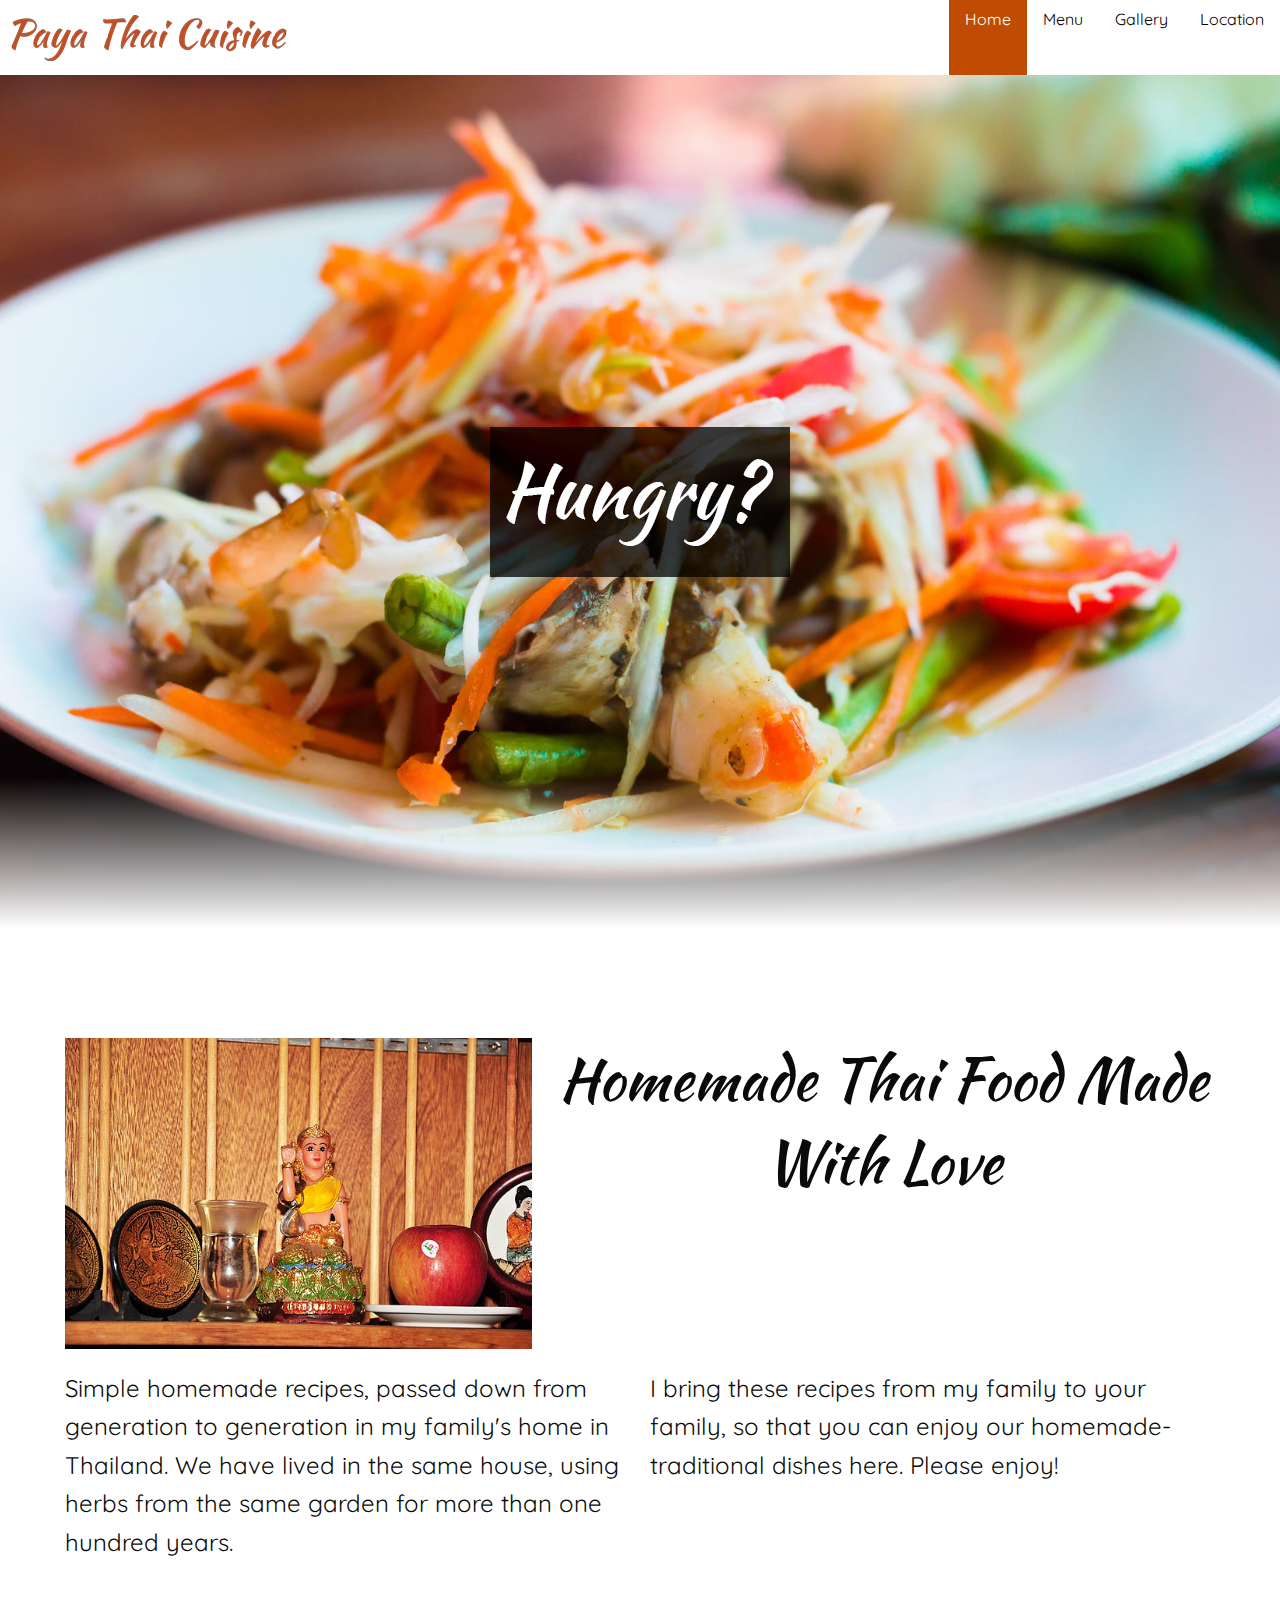
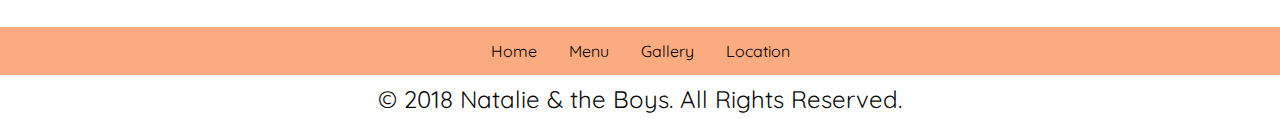
==== commit 1028a36c: "FEWOFHEWOFEWHFOEWHFE" ====
--- a/index.html
+++ b/index.html
@@ -57,7 +57,7 @@
     <div class="gradient">
       <!-- <img class="border fluid" src="img/main.jpeg" alt="main food image" > -->
 
-      <img class="full border" data-interchange="[img/main-small.jpg, small],
+      <img data-interchange="[img/main-small.jpg, small],
                                           [img/main.jpeg, medium],
                                           [img/main.jpeg, large]">
 
